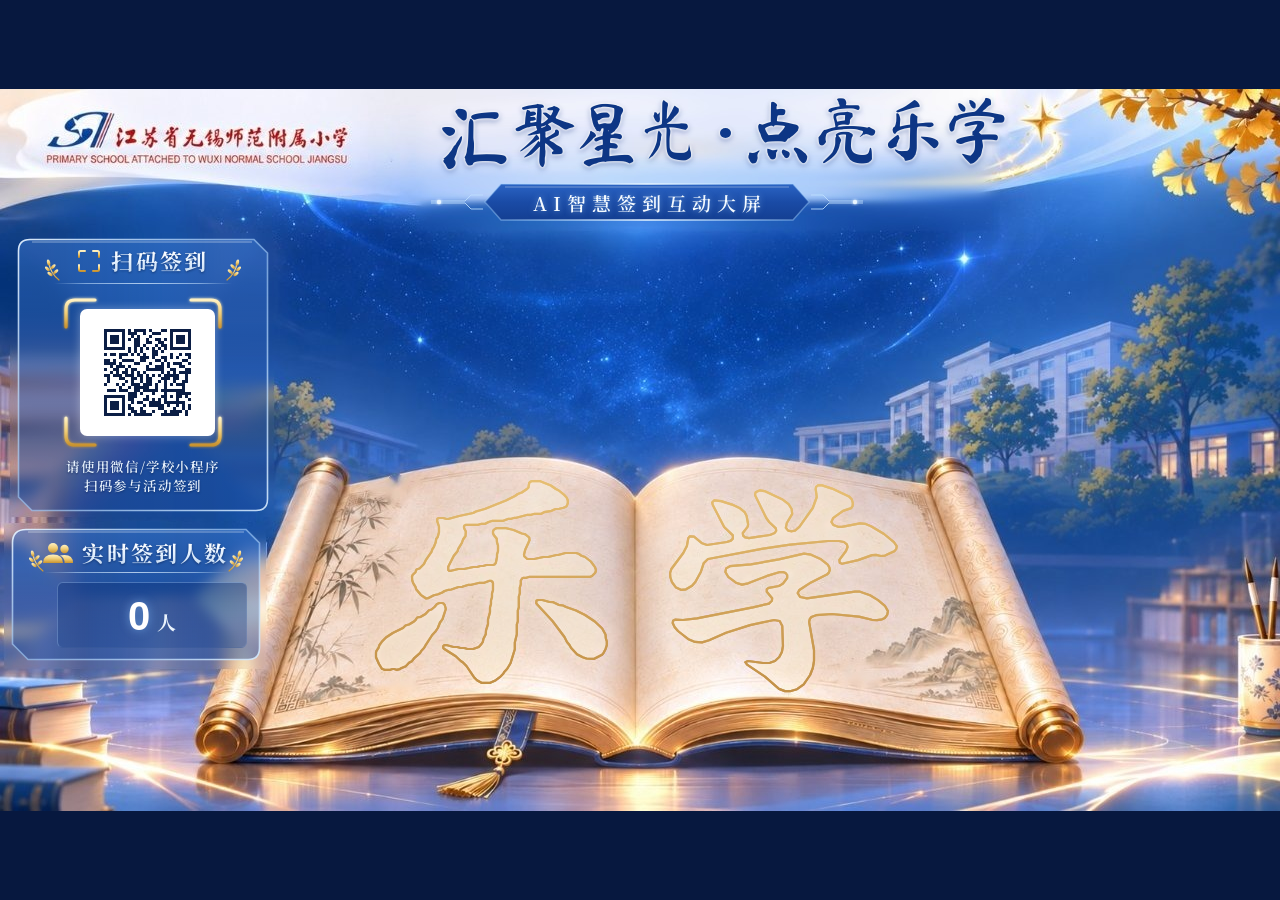
==== web/screen/index.html @ c87fa43b "feat(screen): 大屏端按原型复刻（背景图 + 代码 UI + 矢量乐学） - web/screen：1280x722 舞台等比缩放；标题、副标题、扫码卡、人数卡代码绘制 - 乐学为独立 S" ====
<!DOCTYPE html>
<html lang="zh-CN">
<head>
<meta charset="utf-8">
<meta name="viewport" content="width=device-width, initial-scale=1">
<title>汇聚星光 · 点亮乐学 — AI 智慧签到互动大屏</title>
<link rel="preload" href="fonts/title-mashanzheng.woff2" as="font" type="font/woff2" crossorigin>
<link rel="preload" href="fonts/serif-sc-700.woff2" as="font" type="font/woff2" crossorigin>
<link rel="stylesheet" href="screen.css">
</head>
<body>

<!-- 共享渐变/滤镜定义 -->
<svg width="0" height="0" style="position:absolute" aria-hidden="true">
  <defs>
    <linearGradient id="gold-grad" x1="0" y1="0" x2="0" y2="1">
      <stop offset="0" stop-color="#FFF1C2"/>
      <stop offset="0.5" stop-color="#F0CC74"/>
      <stop offset="1" stop-color="#C9932F"/>
    </linearGradient>
    <linearGradient id="glass-fill" x1="0" y1="0" x2="0" y2="1">
      <stop offset="0" stop-color="#3C79D2" stop-opacity="0.50"/>
      <stop offset="0.55" stop-color="#2557AE" stop-opacity="0.40"/>
      <stop offset="1" stop-color="#1B4A9E" stop-opacity="0.46"/>
    </linearGradient>
    <linearGradient id="glass-edge" x1="0" y1="0" x2="1" y2="1">
      <stop offset="0" stop-color="#E4F2FF" stop-opacity="0.95"/>
      <stop offset="0.5" stop-color="#9CC6F5" stop-opacity="0.65"/>
      <stop offset="1" stop-color="#D6EBFF" stop-opacity="0.9"/>
    </linearGradient>
    <linearGradient id="pill-fill" x1="0" y1="0" x2="0" y2="1">
      <stop offset="0" stop-color="#2B64C4"/>
      <stop offset="0.5" stop-color="#1A4BA6"/>
      <stop offset="1" stop-color="#143F92"/>
    </linearGradient>
    <linearGradient id="pill-edge" x1="0" y1="0" x2="1" y2="0">
      <stop offset="0" stop-color="#9FD0FF" stop-opacity="0.4"/>
      <stop offset="0.5" stop-color="#E6F4FF"/>
      <stop offset="1" stop-color="#9FD0FF" stop-opacity="0.4"/>
    </linearGradient>
    <filter id="soft-glow" x="-20%" y="-20%" width="140%" height="140%">
      <feGaussianBlur stdDeviation="1.6" result="b"/>
      <feMerge><feMergeNode in="b"/><feMergeNode in="SourceGraphic"/></feMerge>
    </filter>
  </defs>
</svg>

<main class="stage" id="stage" aria-label="AI 智慧签到互动大屏">
  <img class="scene" src="img/scene.jpg" width="1280" height="722" alt="" draggable="false">

  <!-- 顶部主标题 -->
  <h1 class="title" aria-label="汇聚星光·点亮乐学"><span class="g" style="left:438.7px;top:74.6px;font-size:69.6px">汇</span><span class="g" style="left:512.2px;top:70.6px;font-size:65.5px">聚</span><span class="g" style="left:572.8px;top:70.0px;font-size:66.5px">星</span><span class="g" style="left:636.0px;top:65.3px;font-size:63.3px;--sx:0.88">光</span><span class="g" style="left:744.9px;top:66.8px;font-size:65.2px">点</span><span class="g" style="left:813.0px;top:65.6px;font-size:67.0px">亮</span><span class="g" style="left:882.8px;top:63.3px;font-size:60.4px;--sx:1.3">乐</span><span class="g" style="left:942.9px;top:66.4px;font-size:67.1px">学</span><span class="dot" aria-hidden="true"></span></h1>

  <!-- 副标题胶囊（切角六边形 + 两侧装饰） -->
  <div class="subtitle">
    <svg viewBox="0 0 444 42" aria-hidden="true">
      <g fill="none" stroke="#BFE0FF" stroke-width="1" opacity="0.85">
        <path d="M6 20 H40 L46 14 H58"/>
        <path d="M6 22 H40 L46 28 H58"/>
        <path d="M438 20 H404 L398 14 H386"/>
        <path d="M438 22 H404 L398 28 H386"/>
      </g>
      <circle cx="14" cy="21" r="2.2" fill="#E8F5FF" filter="url(#soft-glow)"/>
      <circle cx="430" cy="21" r="2.2" fill="#E8F5FF" filter="url(#soft-glow)"/>
      <path d="M76 3 H368 L384 21 L368 39 H76 L60 21 Z" fill="url(#pill-fill)" stroke="url(#pill-edge)" stroke-width="1.4"/>
      <path d="M80 6 H364" stroke="#FFFFFF" stroke-opacity="0.35" stroke-width="1"/>
    </svg>
    <span>AI智慧签到互动大屏</span>
  </div>

  <!-- 卡片 1：扫码签到 -->
  <section class="card card-scan" aria-labelledby="scan-title">
    <svg class="frame" viewBox="0 0 250 272" preserveAspectRatio="none" aria-hidden="true">
      <path d="M12 0.5 H236 L249.5 14 V260 Q249.5 271.5 238 271.5 H14 L0.5 258 V12 Q0.5 0.5 12 0.5 Z" fill="url(#glass-fill)" stroke="url(#glass-edge)" stroke-width="1.6"/>
      <path d="M14 3 H234" stroke="#FFFFFF" stroke-opacity="0.45" stroke-width="1"/>
    </svg>
    <svg class="laurel left" viewBox="0 0 20 22" aria-hidden="true"><path d="M15 21 C10 17 6 12 5 4" fill="none" stroke="url(#gold-grad)" stroke-width="1.2" stroke-linecap="round"/><g fill="url(#gold-grad)"><ellipse cx="4.6" cy="3.6" rx="1.6" ry="3.2" transform="rotate(-12 4.6 3.6)"/><ellipse cx="9.2" cy="7.6" rx="1.5" ry="3" transform="rotate(48 9.2 7.6)"/><ellipse cx="3.4" cy="9.8" rx="1.5" ry="3" transform="rotate(-50 3.4 9.8)"/><ellipse cx="11.8" cy="12.6" rx="1.5" ry="3" transform="rotate(52 11.8 12.6)"/><ellipse cx="6" cy="15" rx="1.5" ry="3" transform="rotate(-56 6 15)"/></g></svg>
    <div class="card-head">
      <svg width="24" height="24" viewBox="0 0 24 24" aria-hidden="true">
        <g fill="none" stroke="url(#gold-grad)" stroke-width="2" stroke-linecap="round">
          <path d="M2 8 V3.5 Q2 2 3.5 2 H8"/><path d="M16 2 H20.5 Q22 2 22 3.5 V8"/>
          <path d="M22 16 V20.5 Q22 22 20.5 22 H16"/><path d="M8 22 H3.5 Q2 22 2 20.5 V16"/>
          <path d="M6 12 H18"/>
        </g>
      </svg>
      <h2 id="scan-title">扫码签到</h2>
    </div>
    <svg class="laurel right" viewBox="0 0 20 22" aria-hidden="true"><path d="M15 21 C10 17 6 12 5 4" fill="none" stroke="url(#gold-grad)" stroke-width="1.2" stroke-linecap="round"/><g fill="url(#gold-grad)"><ellipse cx="4.6" cy="3.6" rx="1.6" ry="3.2" transform="rotate(-12 4.6 3.6)"/><ellipse cx="9.2" cy="7.6" rx="1.5" ry="3" transform="rotate(48 9.2 7.6)"/><ellipse cx="3.4" cy="9.8" rx="1.5" ry="3" transform="rotate(-50 3.4 9.8)"/><ellipse cx="11.8" cy="12.6" rx="1.5" ry="3" transform="rotate(52 11.8 12.6)"/><ellipse cx="6" cy="15" rx="1.5" ry="3" transform="rotate(-56 6 15)"/></g></svg>
    <div class="head-rule"></div>

    <div class="qr-wrap">
      <svg class="brackets" viewBox="0 0 160 151" aria-hidden="true">
        <g fill="none" stroke="url(#gold-grad)" stroke-width="3.2" stroke-linecap="round" filter="url(#soft-glow)">
          <path d="M3 30 V12 Q3 3 12 3 H32"/>
          <path d="M128 3 H148 Q157 3 157 12 V30"/>
          <path d="M157 121 V139 Q157 148 148 148 H128"/>
          <path d="M32 148 H12 Q3 148 3 139 V121"/>
        </g>
      </svg>
      <div class="qr-box"><canvas id="qr" width="112" height="112" aria-label="签到二维码"></canvas></div>
    </div>

    <p class="scan-tip">请使用微信/学校小程序<br>扫码参与活动签到</p>
  </section>

  <!-- 卡片 2：实时签到人数 -->
  <section class="card card-count" aria-labelledby="count-title">
    <svg class="frame" viewBox="0 0 248 131" preserveAspectRatio="none" aria-hidden="true">
      <path d="M14 0.5 H234 L247.5 14 V119 Q247.5 130.5 236 130.5 H16 L0.5 115 V14 Q0.5 0.5 14 0.5 Z" fill="url(#glass-fill)" stroke="url(#glass-edge)" stroke-width="1.6"/>
      <path d="M16 3 H232" stroke="#FFFFFF" stroke-opacity="0.45" stroke-width="1"/>
    </svg>
    <svg class="laurel left" viewBox="0 0 20 22" aria-hidden="true"><path d="M15 21 C10 17 6 12 5 4" fill="none" stroke="url(#gold-grad)" stroke-width="1.2" stroke-linecap="round"/><g fill="url(#gold-grad)"><ellipse cx="4.6" cy="3.6" rx="1.6" ry="3.2" transform="rotate(-12 4.6 3.6)"/><ellipse cx="9.2" cy="7.6" rx="1.5" ry="3" transform="rotate(48 9.2 7.6)"/><ellipse cx="3.4" cy="9.8" rx="1.5" ry="3" transform="rotate(-50 3.4 9.8)"/><ellipse cx="11.8" cy="12.6" rx="1.5" ry="3" transform="rotate(52 11.8 12.6)"/><ellipse cx="6" cy="15" rx="1.5" ry="3" transform="rotate(-56 6 15)"/></g></svg>
    <div class="card-head">
      <svg width="30" height="22" viewBox="0 0 30 22" aria-hidden="true">
        <g fill="url(#gold-grad)">
          <circle cx="10" cy="6" r="5"/><path d="M0 21 Q0 12.5 10 12.5 Q20 12.5 20 21 Z"/>
          <circle cx="21.5" cy="7" r="4.2"/><path d="M17 13.6 Q19 13 21.5 13 Q30 13 30 21 H21.6 Q21.6 16 17 13.6 Z"/>
        </g>
      </svg>
      <h2 id="count-title">实时签到人数</h2>
    </div>
    <svg class="laurel right" viewBox="0 0 20 22" aria-hidden="true"><path d="M15 21 C10 17 6 12 5 4" fill="none" stroke="url(#gold-grad)" stroke-width="1.2" stroke-linecap="round"/><g fill="url(#gold-grad)"><ellipse cx="4.6" cy="3.6" rx="1.6" ry="3.2" transform="rotate(-12 4.6 3.6)"/><ellipse cx="9.2" cy="7.6" rx="1.5" ry="3" transform="rotate(48 9.2 7.6)"/><ellipse cx="3.4" cy="9.8" rx="1.5" ry="3" transform="rotate(-50 3.4 9.8)"/><ellipse cx="11.8" cy="12.6" rx="1.5" ry="3" transform="rotate(52 11.8 12.6)"/><ellipse cx="6" cy="15" rx="1.5" ry="3" transform="rotate(-56 6 15)"/></g></svg>
    <div class="head-rule"></div>

    <div class="count-box">
      <output class="count-value" id="count" aria-live="polite">0</output>
      <span class="count-unit">人</span>
    </div>
  </section>

  <!-- 书页上的“乐学”：从原型描摹的矢量路径，坐标与设计稿 1:1 -->
  <svg class="lexue" id="lexue" viewBox="0 0 1280 722" aria-label="乐学">
    <defs>
      <linearGradient id="lexue-stroke" x1="0" y1="0" x2="0" y2="1">
        <stop offset="0" stop-color="#E6BE72"/>
        <stop offset="1" stop-color="#C29047"/>
      </linearGradient>
      <filter id="lexue-glow" x="-10%" y="-10%" width="120%" height="120%">
        <feGaussianBlur stdDeviation="0.7" result="b"/>
        <feMerge><feMergeNode in="b"/><feMergeNode in="SourceGraphic"/></feMerge>
      </filter>
    </defs>
    <path class="glyph" id="glyph-le" d="M443.5 514.5 L442.2 514.0 L439.5 514.0 L437.0 515.0 L434.5 518.0 L431.5 520.5 L429.0 521.2 L425.5 525.0 L420.8 527.8 L417.2 528.5 L415.5 531.2 L414.0 532.5 L409.0 535.5 L405.5 536.5 L403.0 539.0 L392.8 544.0 L386.0 548.5 L381.8 552.8 L379.5 556.0 L378.5 558.8 L376.5 561.8 L376.0 563.5 L376.0 568.2 L379.0 575.0 L382.0 579.8 L384.5 580.8 L390.2 580.8 L392.5 580.0 L394.2 580.0 L396.5 580.8 L399.8 580.2 L401.0 579.2 L405.8 577.2 L409.0 573.8 L411.8 572.2 L414.5 568.8 L420.2 563.8 L421.2 562.0 L424.2 558.8 L425.8 555.8 L432.2 546.0 L435.2 542.8 L437.8 539.0 L440.0 533.5 L442.5 530.2 L445.8 520.0 L444.8 516.2Z M536.5 511.8 L536.2 514.0 L536.8 515.0 L552.5 532.0 L564.5 548.0 L567.0 553.0 L569.5 556.0 L571.0 558.8 L577.0 565.2 L582.8 568.2 L586.5 569.5 L594.2 569.8 L602.0 565.8 L603.2 564.5 L605.5 560.2 L606.8 556.2 L606.8 552.5 L605.8 549.2 L605.5 545.5 L602.2 539.5 L594.8 532.5 L585.0 526.0 L576.0 521.5 L566.0 518.0 L563.0 516.5 L558.5 515.8 L553.2 513.2 L549.5 513.0 L542.2 511.0 L538.0 511.0Z M540.2 392.2 L531.5 392.2 L530.0 393.0 L529.2 394.0 L528.5 398.5 L527.0 400.0 L521.8 403.5 L517.8 405.0 L515.0 407.0 L506.0 411.5 L484.8 420.0 L476.0 422.5 L473.2 424.0 L459.2 427.0 L448.2 430.0 L446.5 430.0 L443.2 429.0 L439.0 429.0 L437.8 429.5 L437.2 430.2 L437.2 432.2 L439.0 437.5 L439.0 443.2 L437.8 447.8 L436.2 450.0 L435.8 453.2 L433.8 458.2 L432.5 460.0 L431.5 462.8 L426.0 470.8 L424.0 475.0 L419.5 479.5 L417.0 480.2 L416.2 481.0 L415.5 483.2 L412.8 485.8 L412.0 487.5 L412.2 491.2 L413.2 494.2 L415.5 497.8 L416.2 500.2 L420.8 505.8 L426.2 509.5 L428.0 509.2 L433.8 506.2 L438.0 505.2 L442.2 503.5 L444.5 502.0 L448.5 500.8 L451.2 500.5 L458.5 498.0 L462.2 497.8 L468.5 495.8 L471.2 495.8 L479.5 493.8 L484.2 493.8 L489.5 491.8 L490.8 491.8 L492.5 492.8 L493.0 494.0 L493.0 501.2 L492.0 504.5 L492.0 508.2 L491.0 511.5 L491.0 515.2 L490.0 518.5 L490.0 523.2 L488.0 530.5 L488.0 535.2 L486.0 541.5 L485.8 545.2 L483.5 549.8 L482.8 553.0 L481.5 555.0 L478.8 558.0 L473.2 560.0 L467.5 560.0 L464.2 559.0 L460.5 559.0 L457.2 558.0 L453.5 558.0 L446.2 556.0 L444.2 556.2 L443.2 557.2 L443.2 558.8 L444.0 559.8 L455.8 567.2 L460.8 572.0 L462.8 573.2 L466.5 577.0 L474.5 588.8 L477.0 591.2 L481.5 593.8 L490.2 593.8 L495.8 591.2 L499.8 588.2 L503.2 584.8 L504.2 583.0 L507.2 579.8 L510.5 574.2 L514.8 560.2 L514.8 553.5 L516.8 545.2 L516.8 535.5 L517.8 532.2 L517.8 521.5 L518.8 518.2 L518.8 507.5 L519.8 504.2 L519.8 498.5 L520.8 495.2 L520.8 491.5 L522.2 489.2 L523.5 488.8 L526.2 488.8 L529.5 487.8 L590.2 487.8 L592.0 487.0 L595.0 484.0 L595.8 482.2 L595.8 480.5 L594.8 477.8 L590.8 472.5 L585.0 468.0 L581.5 466.8 L579.0 465.0 L576.2 464.0 L565.5 464.0 L558.2 466.0 L556.5 466.0 L548.2 468.0 L543.5 468.0 L534.2 470.0 L527.0 469.8 L524.2 467.2 L524.0 465.5 L525.2 460.8 L529.5 451.2 L529.2 448.5 L525.0 445.2 L521.8 444.5 L513.5 441.0 L505.2 439.0 L496.5 439.2 L494.8 440.0 L493.5 441.2 L493.0 442.5 L493.0 444.2 L493.8 446.0 L496.8 449.8 L497.0 453.2 L498.0 456.5 L498.0 462.2 L497.0 465.5 L497.0 468.2 L495.8 474.0 L494.5 475.5 L493.2 476.0 L486.5 476.0 L483.2 477.0 L480.5 477.0 L477.2 478.0 L473.5 478.0 L464.2 480.0 L458.5 480.0 L451.2 481.8 L449.2 481.8 L448.2 481.0 L448.2 477.8 L453.8 466.8 L457.5 462.2 L458.2 459.8 L461.8 454.0 L463.0 450.5 L465.5 447.0 L465.8 442.5 L464.0 439.0 L464.0 437.2 L464.8 436.2 L466.0 435.8 L478.2 435.8 L481.5 434.8 L485.2 434.8 L488.5 433.0 L492.5 431.8 L503.2 431.8 L508.5 429.8 L511.2 429.8 L514.5 428.8 L516.2 428.8 L527.5 425.8 L531.2 425.8 L534.5 424.8 L541.2 424.8 L544.0 423.2 L551.5 421.8 L555.5 420.0 L559.2 419.8 L563.5 418.8 L565.8 417.8 L566.8 416.8 L567.8 414.2 L567.8 411.5 L566.8 408.8 L564.5 406.2 L558.8 401.5 L555.8 400.0 L550.8 396.5Z"/>
    <path class="glyph" id="glyph-xue" d="M887.9 522.1 L884.9 516.8 L878.0 511.1 L870.0 506.2 L860.0 502.7 L855.0 502.6 L807.0 509.3 L800.1 508.0 L797.7 504.1 L799.3 501.0 L811.0 493.4 L826.8 485.6 L828.8 483.6 L829.8 481.0 L829.3 478.3 L827.7 475.7 L821.0 470.3 L811.0 465.7 L804.0 464.6 L779.0 470.4 L751.0 475.4 L730.0 477.2 L726.1 479.4 L725.4 483.0 L728.2 487.8 L736.0 493.7 L742.0 495.6 L748.0 494.3 L767.0 486.9 L779.0 483.2 L783.0 483.0 L785.7 484.0 L787.2 486.2 L787.2 489.0 L783.0 494.6 L779.0 497.0 L769.0 498.8 L766.8 500.1 L766.8 502.8 L772.2 509.2 L771.9 511.8 L769.0 514.6 L753.0 518.4 L697.0 529.3 L683.0 531.0 L675.1 530.6 L673.1 531.8 L672.7 534.1 L674.6 538.0 L678.0 542.0 L688.0 549.9 L695.0 552.9 L702.0 553.4 L709.0 551.3 L726.0 543.7 L750.0 536.1 L774.0 531.0 L779.7 532.0 L782.3 537.0 L783.0 557.0 L781.9 563.0 L779.3 568.0 L775.0 572.0 L770.0 573.8 L763.0 574.0 L748.0 572.0 L745.3 573.2 L747.1 575.6 L765.0 587.6 L779.0 599.9 L785.0 602.1 L790.0 602.2 L797.0 600.2 L803.7 595.4 L810.1 586.0 L812.8 579.0 L814.0 572.0 L814.0 561.0 L809.1 533.0 L809.7 530.2 L811.3 528.0 L816.0 526.2 L832.0 525.0 L859.0 527.6 L872.0 530.8 L877.0 531.1 L882.0 530.3 L884.8 529.0 L887.2 525.9Z M896.7 457.1 L893.9 453.1 L884.0 445.0 L871.0 437.2 L865.0 434.8 L860.0 434.3 L842.0 437.9 L838.0 437.8 L833.3 436.0 L831.4 432.9 L833.3 428.8 L843.0 421.9 L851.2 419.1 L852.6 416.9 L852.8 414.0 L851.7 410.2 L848.9 407.4 L832.0 399.6 L822.0 396.4 L818.1 396.4 L816.1 397.8 L815.7 400.1 L816.8 408.0 L812.8 419.0 L799.4 437.9 L795.0 441.6 L792.0 442.3 L788.1 441.6 L785.8 438.8 L786.8 434.0 L792.2 424.9 L791.6 420.0 L788.6 415.1 L782.0 410.2 L764.4 402.1 L760.0 401.3 L755.7 403.2 L755.0 406.1 L766.3 429.0 L769.2 433.0 L775.9 439.4 L776.2 441.8 L774.7 444.0 L770.0 446.0 L749.0 449.1 L745.1 448.3 L743.1 446.6 L742.8 444.0 L747.7 437.6 L748.1 435.3 L746.6 427.0 L744.6 423.1 L740.0 419.3 L732.0 415.6 L721.0 412.1 L714.1 411.4 L712.2 413.4 L712.8 416.0 L724.2 438.0 L732.9 446.4 L732.9 449.6 L730.9 451.6 L727.0 453.0 L707.0 456.0 L702.1 454.3 L694.0 447.6 L689.7 447.4 L688.3 449.2 L686.9 457.0 L683.3 464.0 L671.4 480.0 L670.1 484.0 L670.3 488.0 L671.9 493.0 L676.1 498.6 L681.0 500.8 L686.0 500.3 L692.0 496.8 L695.3 493.0 L700.8 483.0 L703.7 474.1 L708.0 470.0 L763.0 459.6 L790.0 455.7 L828.0 452.0 L839.0 452.0 L844.0 453.0 L846.9 455.4 L847.6 458.0 L846.0 462.0 L839.4 470.9 L839.8 473.8 L842.0 474.7 L858.0 471.1 L872.0 466.1 L876.0 465.9 L881.0 467.0 L885.0 466.6 L894.7 461.9 L896.3 459.8Z"/>
  </svg>

  <img class="overlay" src="../../design/screen-prototype.jpg" width="1280" height="722" alt="" draggable="false">
</main>

<div class="debug-hint">调试：O 半透明叠原型 · D 差值对比 · 当前缩放 <b id="dbg-scale">1</b></div>

<script src="../shared/vendor/qrcode.js"></script>
<script src="screen.js"></script>
</body>
</html>
---- web/screen/screen.css ----
/*
 * 大屏端样式
 * 设计稿基准：1280 × 722（原型图原始尺寸）
 * 所有坐标直接使用设计稿像素，整体用 transform: scale 等比缩放到任意屏幕，
 * 保证在 1920×1080 / 3840×2160 等分辨率下与原型 1:1 对齐。
 */

@font-face {
  font-family: "TitleBrush";
  src: url("fonts/title-mashanzheng.woff2") format("woff2");
  font-display: block;
}

@font-face {
  font-family: "SerifSC";
  src: url("fonts/serif-sc-700.woff2") format("woff2");
  font-weight: 700;
  font-display: block;
}

@font-face {
  font-family: "SerifSC";
  src: url("fonts/serif-sc-600.woff2") format("woff2");
  font-weight: 600;
  font-display: block;
}

:root {
  --stage-w: 1280px;
  --stage-h: 722px;

  --navy-900: #0B2A66;
  --navy-700: #1A4A9C;
  --navy-500: #2E6BD0;
  --ice-50: #EEF6FF;
  --ice-200: #CFE4FA;
  --gold-300: #F7DE9C;
  --gold-500: #E8BE5E;
  --gold-700: #C9932F;
  --text-ice: #DCEBFA;

  --glass-fill: rgba(34, 86, 170, 0.42);
  --glass-edge: rgba(186, 220, 255, 0.85);
  --glass-edge-soft: rgba(186, 220, 255, 0.35);
}

* { box-sizing: border-box; }

html,
body {
  margin: 0;
  width: 100%;
  height: 100%;
  overflow: hidden;
  background: #07183F;
}

body {
  display: flex;
  align-items: center;
  justify-content: center;
}

/* ---------- 舞台：固定设计尺寸，按屏幕等比缩放 ---------- */
.stage {
  position: relative;
  flex: none;
  width: var(--stage-w);
  height: var(--stage-h);
  transform-origin: center center;
  overflow: hidden;
  font-family: "SerifSC", "Songti SC", "STSong", "SimSun", serif;
  color: var(--text-ice);
  user-select: none;
}

.scene {
  position: absolute;
  inset: 0;
  width: 100%;
  height: 100%;
  display: block;
}

/* ---------- 顶部标题 ----------
 * 每个字按原型墨迹包围盒单独定位（left = 笔画原点 x，top = 基线 y），
 * 字号来自对原型逐字测量后的反算，保证字距与原型一致。
 */
.title {
  position: absolute;
  inset: 0;
  margin: 0;
  font-family: "TitleBrush", "STKaiti", "KaiTi", serif;
  font-weight: 400;
  line-height: 0;
  white-space: nowrap;
  pointer-events: none;
  filter:
    drop-shadow(0 0 0.8px rgba(255, 255, 255, 1))
    drop-shadow(0 0 1.6px rgba(255, 255, 255, 0.9))
    drop-shadow(0 2px 2.5px rgba(16, 50, 130, 0.35));
}

.title .g {
  position: absolute;
  display: block;
  line-height: 1;
  /* top 写的是基线 y：用 translateY(-0.88em) 把基线对齐到该位置；
     原型字形比 MaShanZheng 略宽略高，以字中心为原点做轻微拉伸 */
  transform-origin: 50% 60%;
  transform: translateY(-0.88em) scale(var(--sx, 1.1), 1.06);
  color: #0D3685;
}

.title .dot {
  position: absolute;
  left: 720px;
  top: 39px;
  width: 11px;
  height: 10px;
  border-radius: 50%;
  background: #0E3A8C;
}

/* ---------- 副标题胶囊 ---------- */
.subtitle {
  position: absolute;
  left: 425px;
  top: 92px;
  width: 444px;
  height: 42px;
}

.subtitle svg {
  position: absolute;
  inset: 0;
  width: 100%;
  height: 100%;
  overflow: visible;
}

.subtitle span {
  position: absolute;
  left: 0;
  right: 0;
  top: 0;
  height: 100%;
  display: flex;
  align-items: center;
  justify-content: center;
  padding-top: 0;
  font-weight: 600;
  font-size: 19px;
  letter-spacing: 6px;
  text-indent: 6px;
  color: #F4FAFF;
  text-shadow: 0 0 6px rgba(160, 210, 255, 0.55);
}

/* ---------- 左侧玻璃卡片（通用） ---------- */
.card {
  position: absolute;
}

.card > svg.frame {
  position: absolute;
  inset: 0;
  width: 100%;
  height: 100%;
  overflow: visible;
}

.card-head {
  position: absolute;
  left: 0;
  right: 0;
  display: flex;
  align-items: center;
  justify-content: center;
  gap: 10px;
}

.card-head h2 {
  margin: 0;
  font-weight: 700;
  font-size: 22px;
  line-height: 1;
  letter-spacing: 2.4px;
  background: linear-gradient(180deg, #FFFFFF 0%, #E3F0FF 55%, #C9DCF2 100%);
  -webkit-background-clip: text;
  background-clip: text;
  -webkit-text-fill-color: transparent;
  filter: drop-shadow(0 1px 1px rgba(5, 25, 70, 0.55));
}

.laurel {
  position: absolute;
  width: 20px;
  height: 22px;
}

.laurel.right { transform: scaleX(-1); }

.head-rule {
  position: absolute;
  height: 1px;
  background: linear-gradient(90deg,
    rgba(200, 228, 255, 0) 0%,
    rgba(200, 228, 255, 0.55) 18%,
    rgba(220, 238, 255, 0.75) 50%,
    rgba(200, 228, 255, 0.55) 82%,
    rgba(200, 228, 255, 0) 100%);
}

/* ---------- 卡片 1：扫码签到 ---------- */
.card-scan {
  left: 18px;
  top: 150px;
  width: 250px;
  height: 272px;
}

.card-scan .card-head { top: 10px; height: 24px; }
.card-scan .laurel.left { left: 26px; top: 20px; }
.card-scan .laurel.right { right: 26px; top: 20px; }
.card-scan .head-rule { left: 36px; right: 36px; top: 44px; }

.qr-wrap {
  position: absolute;
  left: 53px;
  top: 64px;
  width: 144px;
  height: 136px;
}

.qr-box {
  position: absolute;
  left: 9px;
  top: 6px;
  width: 135px;
  height: 127px;
  display: flex;
  align-items: center;
  justify-content: center;
  border-radius: 7px;
  background: #FFFFFF;
  box-shadow: 0 0 10px rgba(255, 255, 255, 0.35);
  overflow: hidden;
}

.qr-box canvas {
  width: 112px;
  height: 112px;
  image-rendering: pixelated;
}

.qr-wrap svg.brackets {
  position: absolute;
  left: -8px;
  top: -6px;
  width: 160px;
  height: 151px;
  overflow: visible;
}

.scan-tip {
  position: absolute;
  left: 0;
  right: 0;
  top: 218px;
  margin: 0;
  text-align: center;
  font-weight: 600;
  font-size: 13.5px;
  line-height: 19px;
  letter-spacing: 0.8px;
  color: #E4EFFB;
  text-shadow: 0 1px 2px rgba(5, 25, 70, 0.55);
}

/* ---------- 卡片 2：实时签到人数 ---------- */
.card-count {
  left: 12px;
  top: 440px;
  width: 248px;
  height: 131px;
}

.card-count .card-head { top: 11px; height: 26px; gap: 9px; }
.card-count .laurel.left { left: 16px; top: 21px; }
.card-count .laurel.right { right: 16px; top: 21px; }
.card-count .head-rule { left: 32px; right: 32px; top: 43px; }

.count-box {
  position: absolute;
  left: 45px;
  top: 53px;
  width: 190px;
  height: 66px;
  border-radius: 6px;
  border: 1px solid rgba(170, 205, 245, 0.32);
  border-right-color: rgba(170, 205, 245, 0.12);
  border-bottom-color: rgba(170, 205, 245, 0.12);
  background: linear-gradient(180deg, rgba(14, 50, 120, 0.42) 0%, rgba(20, 62, 138, 0.28) 100%);
}

/* 数字与“人”作为一组在框内水平、垂直居中，位数变化时也保持居中 */
.count-box {
  display: flex;
  align-items: baseline;
  justify-content: center;
  gap: 6px;
  padding-top: 9px;
}

.count-value {
  font-family: "DIN Alternate", "Bahnschrift", "Roboto Condensed", "Helvetica Neue", Arial, sans-serif;
  font-weight: 700;
  font-size: 40px;
  line-height: 48px;
  font-variant-numeric: tabular-nums;
  letter-spacing: 1px;
  color: #FFFFFF;
  text-shadow: 0 0 10px rgba(140, 200, 255, 0.55);
}

.count-unit {
  font-weight: 700;
  font-size: 19px;
  line-height: 1;
  color: #EAF3FD;
}

/* ---------- 书页上的“乐学”（矢量描边，可做沙粒特效锚点） ---------- */
.lexue {
  position: absolute;
  inset: 0;
  width: 100%;
  height: 100%;
  pointer-events: none;
  overflow: visible;
}

.lexue .glyph {
  fill-rule: evenodd;
  fill: rgba(255, 246, 228, 0.18);
  stroke: url(#lexue-stroke);
  stroke-width: 2.2;
  stroke-linejoin: round;
  filter: url(#lexue-glow);
}

/* ---------- 调试：原型叠加对比（按 O 切换） ---------- */
.overlay {
  position: absolute;
  inset: 0;
  width: 100%;
  height: 100%;
  opacity: 0;
  pointer-events: none;
  transition: opacity 0.15s;
}

body.show-overlay .overlay { opacity: 0.5; }
body.overlay-diff .overlay { opacity: 1; mix-blend-mode: difference; }

.debug-hint {
  position: fixed;
  right: 12px;
  bottom: 10px;
  z-index: 10;
  padding: 6px 10px;
  border-radius: 6px;
  background: rgba(0, 0, 0, 0.55);
  color: #fff;
  font: 12px/1.5 -apple-system, "PingFang SC", sans-serif;
  display: none;
}

body.debug .debug-hint { display: block; }
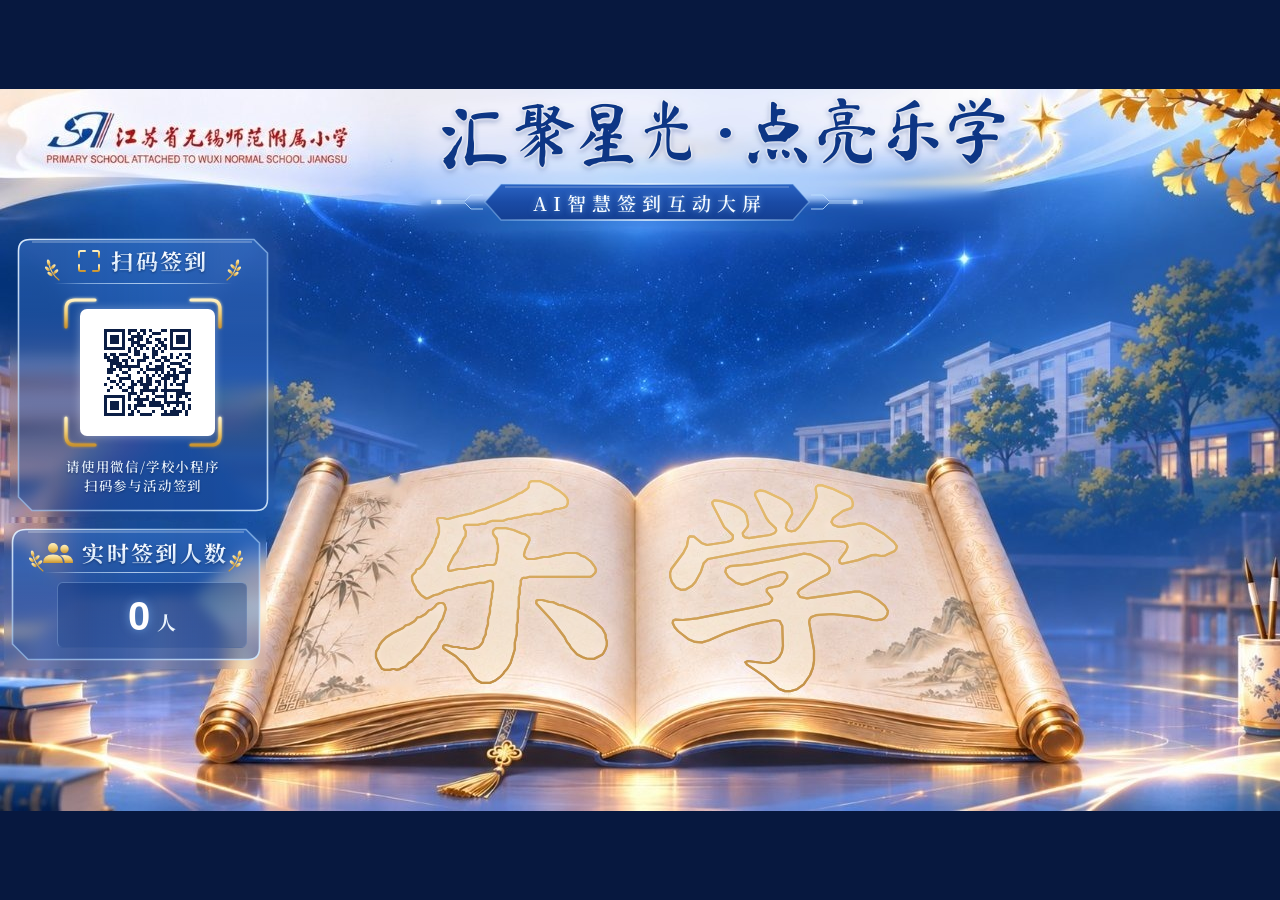
==== commit f1e8725b: "feat(screen): 签到金沙特效（手写名字错开浮现 → 化沙飘落 → 乐学泛金光） - effects.js：Canvas 2D 特效层，名字在夜空随机空位错开出场，停留/散沙时长各自随机 -" ====
--- a/web/screen/index.html
+++ b/web/screen/index.html
@@ -144,12 +144,16 @@
     <path class="glyph" id="glyph-xue" d="M887.9 522.1 L884.9 516.8 L878.0 511.1 L870.0 506.2 L860.0 502.7 L855.0 502.6 L807.0 509.3 L800.1 508.0 L797.7 504.1 L799.3 501.0 L811.0 493.4 L826.8 485.6 L828.8 483.6 L829.8 481.0 L829.3 478.3 L827.7 475.7 L821.0 470.3 L811.0 465.7 L804.0 464.6 L779.0 470.4 L751.0 475.4 L730.0 477.2 L726.1 479.4 L725.4 483.0 L728.2 487.8 L736.0 493.7 L742.0 495.6 L748.0 494.3 L767.0 486.9 L779.0 483.2 L783.0 483.0 L785.7 484.0 L787.2 486.2 L787.2 489.0 L783.0 494.6 L779.0 497.0 L769.0 498.8 L766.8 500.1 L766.8 502.8 L772.2 509.2 L771.9 511.8 L769.0 514.6 L753.0 518.4 L697.0 529.3 L683.0 531.0 L675.1 530.6 L673.1 531.8 L672.7 534.1 L674.6 538.0 L678.0 542.0 L688.0 549.9 L695.0 552.9 L702.0 553.4 L709.0 551.3 L726.0 543.7 L750.0 536.1 L774.0 531.0 L779.7 532.0 L782.3 537.0 L783.0 557.0 L781.9 563.0 L779.3 568.0 L775.0 572.0 L770.0 573.8 L763.0 574.0 L748.0 572.0 L745.3 573.2 L747.1 575.6 L765.0 587.6 L779.0 599.9 L785.0 602.1 L790.0 602.2 L797.0 600.2 L803.7 595.4 L810.1 586.0 L812.8 579.0 L814.0 572.0 L814.0 561.0 L809.1 533.0 L809.7 530.2 L811.3 528.0 L816.0 526.2 L832.0 525.0 L859.0 527.6 L872.0 530.8 L877.0 531.1 L882.0 530.3 L884.8 529.0 L887.2 525.9Z M896.7 457.1 L893.9 453.1 L884.0 445.0 L871.0 437.2 L865.0 434.8 L860.0 434.3 L842.0 437.9 L838.0 437.8 L833.3 436.0 L831.4 432.9 L833.3 428.8 L843.0 421.9 L851.2 419.1 L852.6 416.9 L852.8 414.0 L851.7 410.2 L848.9 407.4 L832.0 399.6 L822.0 396.4 L818.1 396.4 L816.1 397.8 L815.7 400.1 L816.8 408.0 L812.8 419.0 L799.4 437.9 L795.0 441.6 L792.0 442.3 L788.1 441.6 L785.8 438.8 L786.8 434.0 L792.2 424.9 L791.6 420.0 L788.6 415.1 L782.0 410.2 L764.4 402.1 L760.0 401.3 L755.7 403.2 L755.0 406.1 L766.3 429.0 L769.2 433.0 L775.9 439.4 L776.2 441.8 L774.7 444.0 L770.0 446.0 L749.0 449.1 L745.1 448.3 L743.1 446.6 L742.8 444.0 L747.7 437.6 L748.1 435.3 L746.6 427.0 L744.6 423.1 L740.0 419.3 L732.0 415.6 L721.0 412.1 L714.1 411.4 L712.2 413.4 L712.8 416.0 L724.2 438.0 L732.9 446.4 L732.9 449.6 L730.9 451.6 L727.0 453.0 L707.0 456.0 L702.1 454.3 L694.0 447.6 L689.7 447.4 L688.3 449.2 L686.9 457.0 L683.3 464.0 L671.4 480.0 L670.1 484.0 L670.3 488.0 L671.9 493.0 L676.1 498.6 L681.0 500.8 L686.0 500.3 L692.0 496.8 L695.3 493.0 L700.8 483.0 L703.7 474.1 L708.0 470.0 L763.0 459.6 L790.0 455.7 L828.0 452.0 L839.0 452.0 L844.0 453.0 L846.9 455.4 L847.6 458.0 L846.0 462.0 L839.4 470.9 L839.8 473.8 L842.0 474.7 L858.0 471.1 L872.0 466.1 L876.0 465.9 L881.0 467.0 L885.0 466.6 L894.7 461.9 L896.3 459.8Z"/>
   </svg>
 
+  <!-- 签到特效层：签名卡、金沙飞行、乐学泛金光 -->
+  <canvas class="fx" id="fx" aria-hidden="true"></canvas>
+
   <img class="overlay" src="../../design/screen-prototype.jpg" width="1280" height="722" alt="" draggable="false">
 </main>
 
-<div class="debug-hint">调试：O 半透明叠原型 · D 差值对比 · 当前缩放 <b id="dbg-scale">1</b></div>
+<div class="debug-hint">调试：O 半透明叠原型 · D 差值对比 · S 模拟签到 · M 三人同时 · 当前缩放 <b id="dbg-scale">1</b></div>
 
 <script src="../shared/vendor/qrcode.js"></script>
+<script src="effects.js"></script>
 <script src="screen.js"></script>
 </body>
 </html>
--- a/web/screen/screen.css
+++ b/web/screen/screen.css
@@ -4,6 +4,13 @@
  * 所有坐标直接使用设计稿像素，整体用 transform: scale 等比缩放到任意屏幕，
  * 保证在 1920×1080 / 3840×2160 等分辨率下与原型 1:1 对齐。
  */
+
+/* 手写体姓名（龙藏体，SIL OFL 开源授权）：没有手写签名图片时用它显示姓名 */
+@font-face {
+  font-family: "SignHand";
+  src: url("fonts/hand-longcang.woff2") format("woff2");
+  font-display: swap;
+}
 
 @font-face {
   font-family: "TitleBrush";
@@ -350,6 +357,23 @@
   filter: url(#lexue-glow);
 }
 
+/* ---------- 特效层 ---------- */
+.fx {
+  position: absolute;
+  left: 0;
+  top: 0;
+  width: 1280px;
+  height: 722px;
+  pointer-events: none;
+}
+
+.count-value.bump { animation: count-bump 0.9s ease-out; }
+@keyframes count-bump {
+  0%   { text-shadow: 0 0 10px rgba(140, 200, 255, 0.55); }
+  30%  { text-shadow: 0 0 16px rgba(255, 214, 120, 0.95), 0 0 4px rgba(255, 240, 200, 0.9); }
+  100% { text-shadow: 0 0 10px rgba(140, 200, 255, 0.55); }
+}
+
 /* ---------- 调试：原型叠加对比（按 O 切换） ---------- */
 .overlay {
   position: absolute;
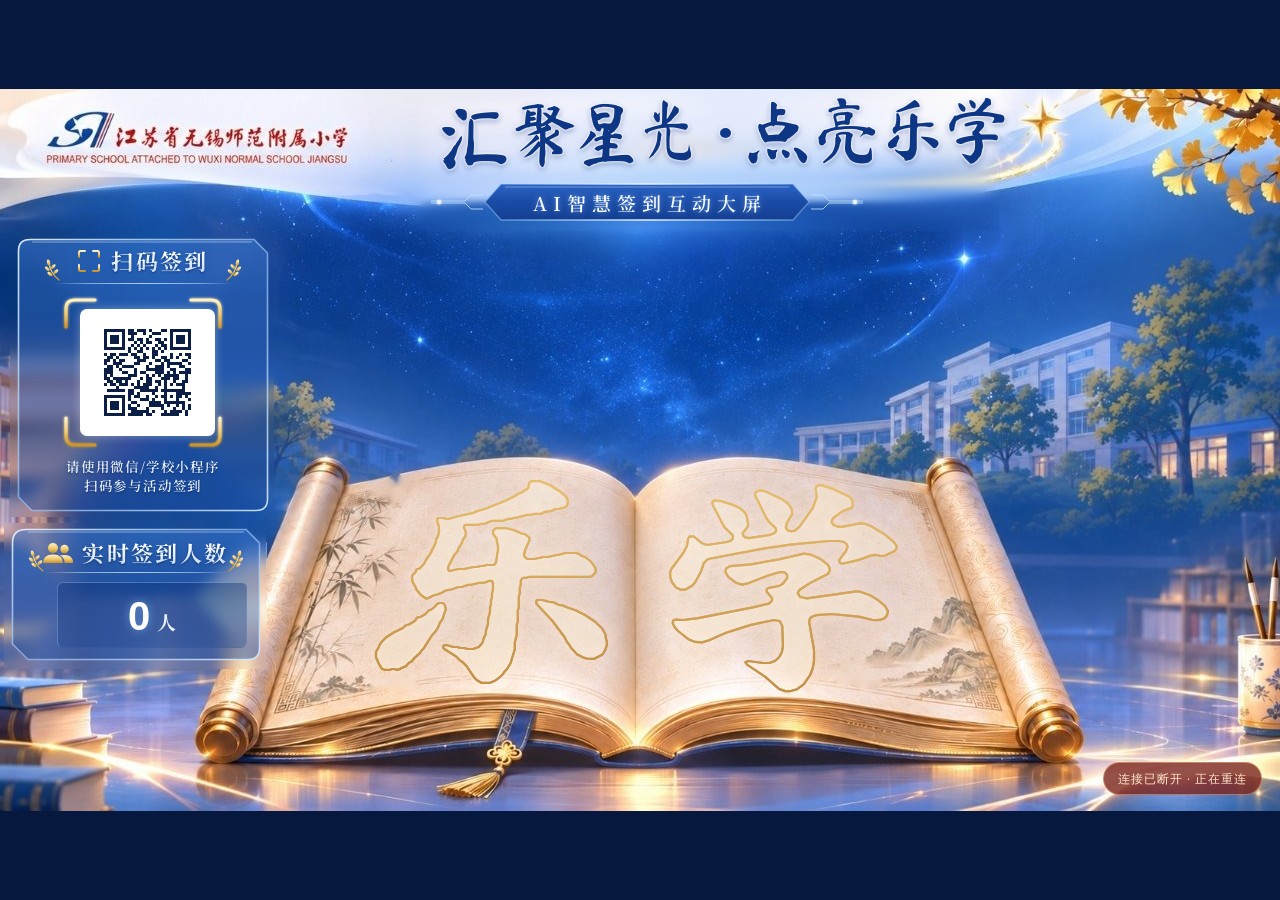
==== commit eb11adbb: "feat(server): 后端服务骨架，大屏接实时数据 - server/app.py：单进程 FastAPI 同时做静态托管、签到接口、WebSocket 广播、SQLite 存储 - 接口：PO" ====
--- a/web/screen/index.html
+++ b/web/screen/index.html
@@ -147,6 +147,8 @@
   <!-- 签到特效层：签名卡、金沙飞行、乐学泛金光 -->
   <canvas class="fx" id="fx" aria-hidden="true"></canvas>
 
+  <div class="net" id="net" role="status">连接已断开 · 正在重连</div>
+
   <img class="overlay" src="../../design/screen-prototype.jpg" width="1280" height="722" alt="" draggable="false">
 </main>
 
--- a/web/screen/screen.css
+++ b/web/screen/screen.css
@@ -374,6 +374,25 @@
   100% { text-shadow: 0 0 10px rgba(140, 200, 255, 0.55); }
 }
 
+/* ---------- 断线提示（不遮挡内容，恢复后自动消失） ---------- */
+.net {
+  position: absolute;
+  right: 18px;
+  bottom: 16px;
+  padding: 6px 14px;
+  font-size: 12px;
+  letter-spacing: 1px;
+  color: #FFE7CD;
+  background: rgba(120, 32, 24, 0.78);
+  border: 1px solid rgba(255, 200, 150, 0.45);
+  border-radius: 999px;
+  opacity: 0;
+  transform: translateY(6px);
+  transition: opacity 0.3s, transform 0.3s;
+  pointer-events: none;
+}
+.net.show { opacity: 1; transform: none; }
+
 /* ---------- 调试：原型叠加对比（按 O 切换） ---------- */
 .overlay {
   position: absolute;
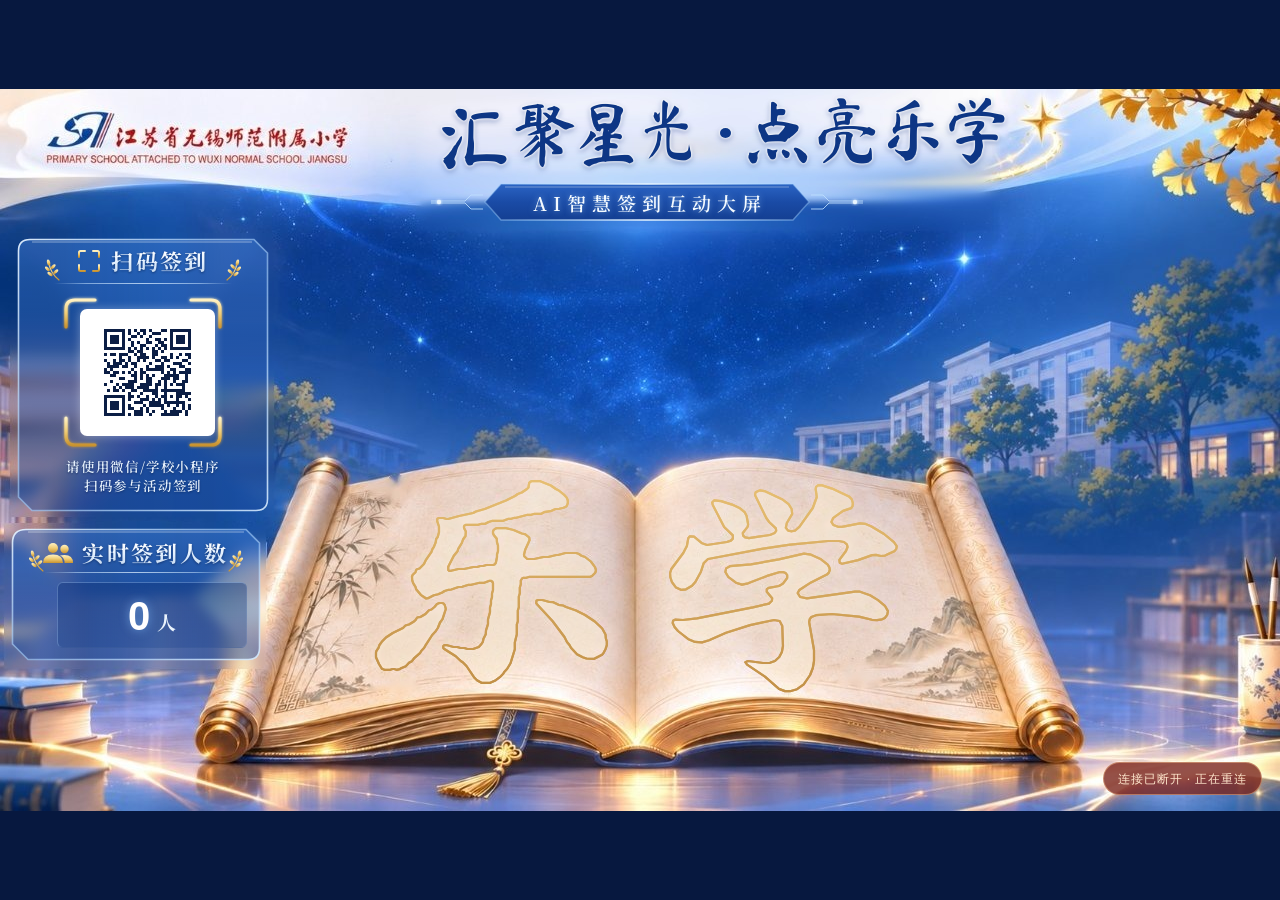
==== commit 16f8b6e8: "feat(screen): 扫码卡底部加小字签到地址 地址取自 /api/config（由 CHECKIN_PUBLIC_URL 决定），去掉了 http:// 前缀，字号 10px 不抢视线，主要给" ====
--- a/web/screen/index.html
+++ b/web/screen/index.html
@@ -101,6 +101,7 @@
     </div>
 
     <p class="scan-tip">请使用微信/学校小程序<br>扫码参与活动签到</p>
+    <p class="scan-addr" id="scanAddr"></p>
   </section>
 
   <!-- 卡片 2：实时签到人数 -->
--- a/web/screen/screen.css
+++ b/web/screen/screen.css
@@ -268,6 +268,23 @@
   width: 160px;
   height: 151px;
   overflow: visible;
+}
+
+/* 二维码下方的小字地址：正常视角几乎看不见，主要给现场工作人员应急用 */
+.scan-addr {
+  position: absolute;
+  left: 8px;
+  right: 8px;
+  top: 252px;
+  margin: 0;
+  text-align: center;
+  font-size: 10px;
+  line-height: 12px;
+  letter-spacing: 0.2px;
+  color: rgba(226, 236, 252, 0.45);
+  overflow: hidden;
+  text-overflow: ellipsis;
+  white-space: nowrap;
 }
 
 .scan-tip {
